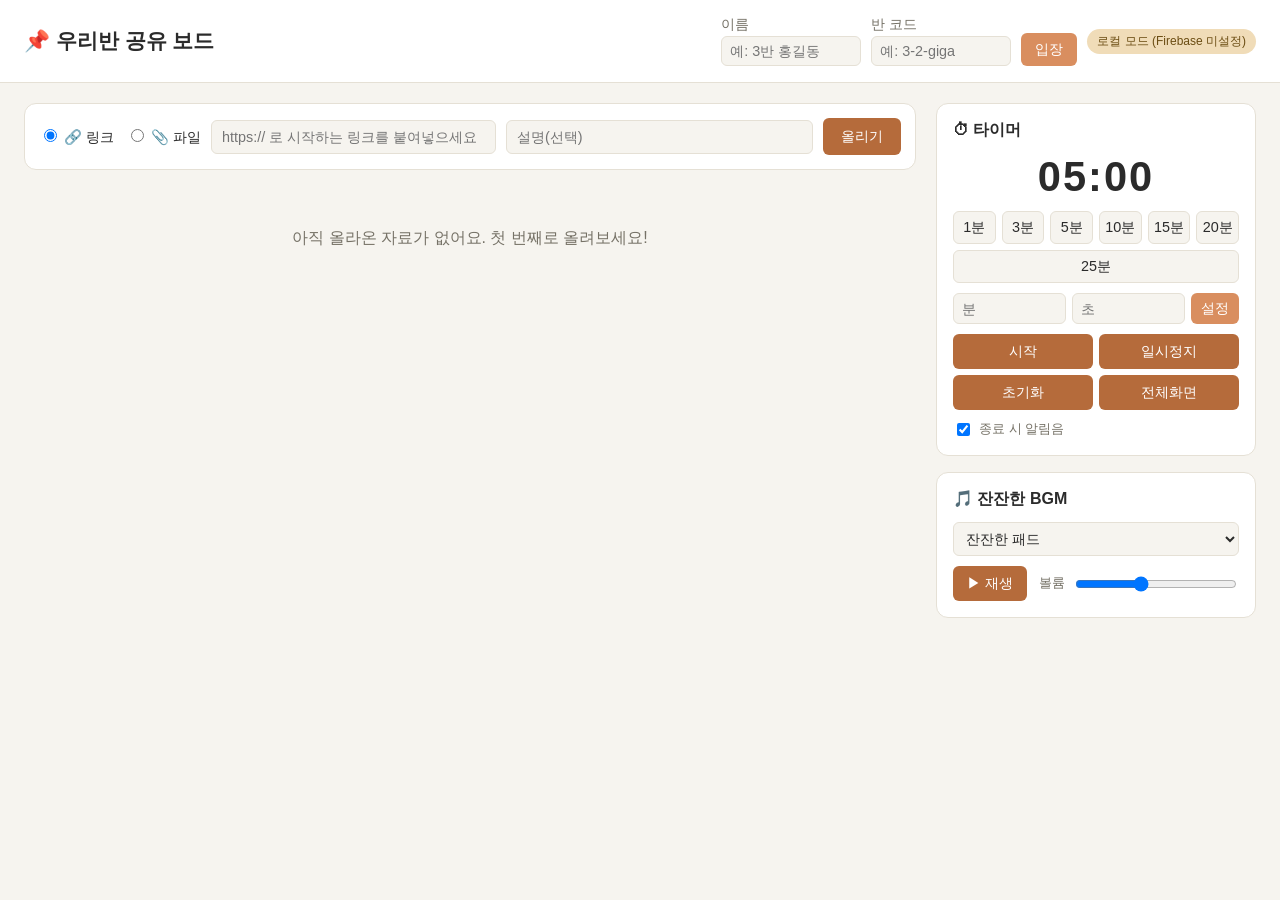
==== index.html @ 41935c3c "Add shared student board with timer and ambient BGM Padlet-style board for students to post links/fi" ====
<!doctype html>
<html lang="ko">
<head>
<meta charset="UTF-8" />
<meta name="viewport" content="width=device-width, initial-scale=1.0" />
<title>우리반 공유 보드</title>
<link rel="stylesheet" href="css/style.css" />
</head>
<body>

<header class="topbar">
  <h1>📌 우리반 공유 보드</h1>
  <div class="room-controls">
    <label>이름
      <input id="nicknameInput" type="text" placeholder="예: 3반 홍길동" maxlength="20" />
    </label>
    <label>반 코드
      <input id="roomCodeInput" type="text" placeholder="예: 3-2-giga" maxlength="30" />
    </label>
    <button id="joinRoomBtn" type="button">입장</button>
    <span id="connectionStatus" class="status-badge">설정 필요</span>
  </div>
</header>

<div class="layout">

  <main class="board-panel">
    <form id="postForm" class="post-form">
      <div class="type-toggle">
        <label><input type="radio" name="postType" value="link" checked /> 🔗 링크</label>
        <label><input type="radio" name="postType" value="file" /> 📎 파일</label>
      </div>

      <div id="linkFields" class="post-fields">
        <input id="linkUrlInput" type="url" placeholder="https:// 로 시작하는 링크를 붙여넣으세요" />
      </div>

      <div id="fileFields" class="post-fields" hidden>
        <input id="fileInput" type="file" />
        <p class="hint">파일은 700KB 이하만 업로드할 수 있어요. 큰 파일은 구글 드라이브 등에 올린 뒤 링크로 공유해주세요.</p>
      </div>

      <input id="captionInput" type="text" placeholder="설명(선택)" maxlength="80" />

      <button type="submit">올리기</button>
    </form>

    <div id="boardEmpty" class="board-empty">아직 올라온 자료가 없어요. 첫 번째로 올려보세요!</div>
    <div id="board" class="board-grid"></div>
  </main>

  <aside class="side-panel">
    <section class="widget timer-widget">
      <h2>⏱ 타이머</h2>
      <div id="timerDisplay" class="timer-display">05:00</div>
      <div class="timer-presets">
        <button type="button" data-min="1">1분</button>
        <button type="button" data-min="3">3분</button>
        <button type="button" data-min="5">5분</button>
        <button type="button" data-min="10">10분</button>
        <button type="button" data-min="15">15분</button>
        <button type="button" data-min="20">20분</button>
        <button type="button" data-min="25">25분</button>
      </div>
      <div class="timer-custom">
        <input id="customMinutes" type="number" min="0" max="180" placeholder="분" />
        <input id="customSeconds" type="number" min="0" max="59" placeholder="초" />
        <button id="setCustomTimeBtn" type="button">설정</button>
      </div>
      <div class="timer-controls">
        <button id="timerStartBtn" type="button">시작</button>
        <button id="timerPauseBtn" type="button">일시정지</button>
        <button id="timerResetBtn" type="button">초기화</button>
        <button id="timerFullscreenBtn" type="button">전체화면</button>
      </div>
      <label class="sound-toggle">
        <input id="timerSoundToggle" type="checkbox" checked /> 종료 시 알림음
      </label>
    </section>

    <section class="widget bgm-widget">
      <h2>🎵 잔잔한 BGM</h2>
      <div class="bgm-presets">
        <select id="bgmPresetSelect">
          <option value="pad">잔잔한 패드</option>
          <option value="rain">빗소리 화이트노이즈</option>
          <option value="lofi">로파이 아르페지오</option>
        </select>
      </div>
      <div class="bgm-controls">
        <button id="bgmToggleBtn" type="button">▶ 재생</button>
        <label class="volume-control">
          볼륨
          <input id="bgmVolumeSlider" type="range" min="0" max="100" value="40" />
        </label>
      </div>
    </section>
  </aside>

</div>

<div id="timerOverlay" class="timer-overlay" hidden>
  <div id="timerOverlayDisplay" class="timer-overlay-display">05:00</div>
  <button id="exitFullscreenBtn" type="button">닫기</button>
</div>

<script type="module" src="js/firebase-config.js"></script>
<script type="module" src="js/app.js"></script>
<script src="js/timer.js"></script>
<script src="js/bgm.js"></script>
</body>
</html>
---- css/style.css ----
:root {
  --bg: #f6f4ef;
  --card-bg: #ffffff;
  --ink: #2b2b2b;
  --muted: #767267;
  --accent: #d98e5f;
  --accent-dark: #b56b3b;
  --line: #e5e0d5;
  --danger: #c0553f;
}

@media (prefers-color-scheme: dark) {
  :root {
    --bg: #1c1a17;
    --card-bg: #2a2723;
    --ink: #ece7dd;
    --muted: #a89d8c;
    --accent: #e0a06a;
    --accent-dark: #f0b784;
    --line: #3c3730;
    --danger: #e08a76;
  }
}

* { box-sizing: border-box; }

body {
  margin: 0;
  font-family: "Pretendard", "Apple SD Gothic Neo", "Malgun Gothic", sans-serif;
  background: var(--bg);
  color: var(--ink);
}

.topbar {
  display: flex;
  flex-wrap: wrap;
  align-items: center;
  justify-content: space-between;
  gap: 12px;
  padding: 16px 24px;
  border-bottom: 1px solid var(--line);
  background: var(--card-bg);
}

.topbar h1 {
  font-size: 1.3rem;
  margin: 0;
}

.room-controls {
  display: flex;
  flex-wrap: wrap;
  align-items: center;
  gap: 10px;
  font-size: 0.85rem;
  color: var(--muted);
}

.room-controls label {
  display: flex;
  flex-direction: column;
  gap: 2px;
}

input, select, button {
  font-family: inherit;
  font-size: 0.9rem;
}

.room-controls input {
  padding: 6px 8px;
  border: 1px solid var(--line);
  border-radius: 6px;
  background: var(--bg);
  color: var(--ink);
  width: 140px;
}

#joinRoomBtn {
  padding: 7px 14px;
  border: none;
  border-radius: 6px;
  background: var(--accent);
  color: #fff;
  cursor: pointer;
  align-self: flex-end;
}

.status-badge {
  padding: 4px 10px;
  border-radius: 999px;
  background: var(--line);
  font-size: 0.75rem;
  white-space: nowrap;
}

.status-badge.ok { background: #cfe8d0; color: #24592a; }
.status-badge.local { background: #f0dcb8; color: #6b4d13; }

.layout {
  display: grid;
  grid-template-columns: 1fr 320px;
  gap: 20px;
  padding: 20px 24px 60px;
  align-items: start;
}

@media (max-width: 860px) {
  .layout { grid-template-columns: 1fr; }
}

.post-form {
  display: flex;
  flex-wrap: wrap;
  gap: 10px;
  align-items: center;
  background: var(--card-bg);
  border: 1px solid var(--line);
  border-radius: 12px;
  padding: 14px;
  margin-bottom: 18px;
}

.type-toggle {
  display: flex;
  gap: 12px;
  font-size: 0.9rem;
}

.post-fields {
  flex: 1;
  min-width: 200px;
}

.post-fields input[type="url"],
.post-fields input[type="file"] {
  width: 100%;
  padding: 8px 10px;
  border: 1px solid var(--line);
  border-radius: 6px;
  background: var(--bg);
  color: var(--ink);
}

.hint {
  margin: 4px 0 0;
  font-size: 0.75rem;
  color: var(--muted);
}

#captionInput {
  flex: 1;
  min-width: 160px;
  padding: 8px 10px;
  border: 1px solid var(--line);
  border-radius: 6px;
  background: var(--bg);
  color: var(--ink);
}

.post-form button[type="submit"] {
  padding: 9px 18px;
  border: none;
  border-radius: 6px;
  background: var(--accent-dark);
  color: #fff;
  cursor: pointer;
}

.board-empty {
  color: var(--muted);
  text-align: center;
  padding: 40px 0;
}

.board-grid {
  display: grid;
  grid-template-columns: repeat(auto-fill, minmax(220px, 1fr));
  gap: 14px;
}

.card {
  background: var(--card-bg);
  border: 1px solid var(--line);
  border-radius: 12px;
  padding: 12px;
  display: flex;
  flex-direction: column;
  gap: 8px;
  animation: fadeIn 0.25s ease;
}

@keyframes fadeIn {
  from { opacity: 0; transform: translateY(4px); }
  to { opacity: 1; transform: translateY(0); }
}

.card-header {
  display: flex;
  justify-content: space-between;
  align-items: center;
  font-size: 0.78rem;
  color: var(--muted);
}

.card-header .author {
  font-weight: 600;
  color: var(--ink);
}

.card-delete {
  border: none;
  background: none;
  cursor: pointer;
  color: var(--muted);
  font-size: 0.9rem;
}

.card-delete:hover { color: var(--danger); }

.card img.card-thumb {
  width: 100%;
  border-radius: 8px;
  max-height: 160px;
  object-fit: cover;
}

.card .file-chip, .card .link-chip {
  display: flex;
  align-items: center;
  gap: 8px;
  padding: 10px;
  border-radius: 8px;
  background: var(--bg);
  text-decoration: none;
  color: var(--ink);
  word-break: break-all;
  font-size: 0.85rem;
}

.card .caption {
  font-size: 0.85rem;
  color: var(--ink);
}

.side-panel {
  display: flex;
  flex-direction: column;
  gap: 16px;
  position: sticky;
  top: 20px;
}

.widget {
  background: var(--card-bg);
  border: 1px solid var(--line);
  border-radius: 12px;
  padding: 16px;
}

.widget h2 {
  font-size: 1rem;
  margin: 0 0 12px;
}

.timer-display {
  font-size: 2.6rem;
  font-weight: 700;
  text-align: center;
  letter-spacing: 2px;
  margin-bottom: 10px;
  font-variant-numeric: tabular-nums;
}

.timer-presets {
  display: flex;
  flex-wrap: wrap;
  gap: 6px;
  margin-bottom: 10px;
}

.timer-presets button {
  flex: 1;
  min-width: 40px;
  padding: 6px 0;
  border: 1px solid var(--line);
  border-radius: 6px;
  background: var(--bg);
  color: var(--ink);
  cursor: pointer;
}

.timer-custom {
  display: flex;
  gap: 6px;
  margin-bottom: 10px;
}

.timer-custom input {
  width: 100%;
  padding: 6px 8px;
  border: 1px solid var(--line);
  border-radius: 6px;
  background: var(--bg);
  color: var(--ink);
}

.timer-custom button {
  padding: 6px 10px;
  border: none;
  border-radius: 6px;
  background: var(--accent);
  color: #fff;
  cursor: pointer;
  white-space: nowrap;
}

.timer-controls {
  display: grid;
  grid-template-columns: 1fr 1fr;
  gap: 6px;
  margin-bottom: 10px;
}

.timer-controls button {
  padding: 8px 0;
  border: none;
  border-radius: 6px;
  background: var(--accent-dark);
  color: #fff;
  cursor: pointer;
}

.sound-toggle {
  font-size: 0.8rem;
  color: var(--muted);
  display: flex;
  align-items: center;
  gap: 6px;
}

.bgm-presets select {
  width: 100%;
  padding: 7px 8px;
  border: 1px solid var(--line);
  border-radius: 6px;
  background: var(--bg);
  color: var(--ink);
  margin-bottom: 10px;
}

.bgm-controls {
  display: flex;
  align-items: center;
  gap: 12px;
}

#bgmToggleBtn {
  padding: 8px 14px;
  border: none;
  border-radius: 6px;
  background: var(--accent-dark);
  color: #fff;
  cursor: pointer;
  white-space: nowrap;
}

.volume-control {
  flex: 1;
  display: flex;
  align-items: center;
  gap: 8px;
  font-size: 0.8rem;
  color: var(--muted);
}

.volume-control input { flex: 1; }

.timer-overlay {
  position: fixed;
  inset: 0;
  background: rgba(20, 18, 15, 0.95);
  color: #fff;
  display: flex;
  flex-direction: column;
  align-items: center;
  justify-content: center;
  gap: 30px;
  z-index: 999;
}

.timer-overlay[hidden] {
  display: none;
}

.timer-overlay-display {
  font-size: 18vw;
  font-weight: 700;
  font-variant-numeric: tabular-nums;
}

#exitFullscreenBtn {
  padding: 10px 20px;
  border: none;
  border-radius: 8px;
  background: var(--accent);
  color: #fff;
  cursor: pointer;
  font-size: 1rem;
}
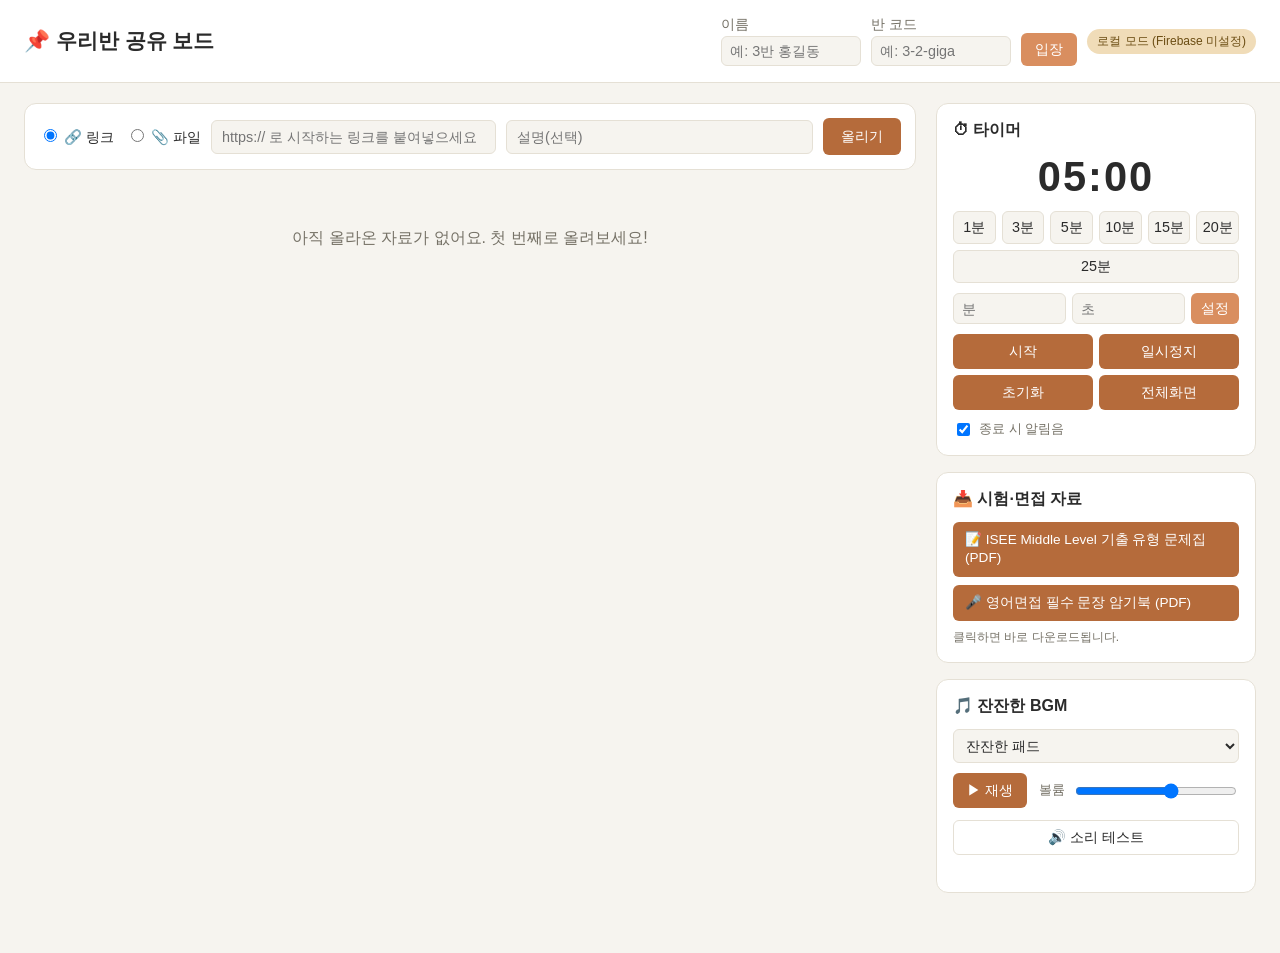
==== commit fa1e7d3a: "Fix silent audio and add ISEE/interview PDF downloads - Add shared audio manager (js/audio.js): one " ====
--- a/index.html
+++ b/index.html
@@ -78,6 +78,17 @@
       </label>
     </section>
 
+    <section class="widget download-widget">
+      <h2>📥 시험·면접 자료</h2>
+      <a class="download-btn" href="downloads/isee-middle-practice.pdf" download="ISEE_Middle_Level_Practice.pdf">
+        📝 ISEE Middle Level 기출 유형 문제집 (PDF)
+      </a>
+      <a class="download-btn" href="downloads/interview-sentences.pdf" download="Interview_Essential_Sentences.pdf">
+        🎤 영어면접 필수 문장 암기북 (PDF)
+      </a>
+      <p class="hint">클릭하면 바로 다운로드됩니다.</p>
+    </section>
+
     <section class="widget bgm-widget">
       <h2>🎵 잔잔한 BGM</h2>
       <div class="bgm-presets">
@@ -91,9 +102,11 @@
         <button id="bgmToggleBtn" type="button">▶ 재생</button>
         <label class="volume-control">
           볼륨
-          <input id="bgmVolumeSlider" type="range" min="0" max="100" value="40" />
+          <input id="bgmVolumeSlider" type="range" min="0" max="100" value="60" />
         </label>
       </div>
+      <button id="soundTestBtn" type="button" class="sound-test-btn">🔊 소리 테스트</button>
+      <p id="audioStatus" class="audio-status" role="status" aria-live="polite"></p>
     </section>
   </aside>
 
@@ -106,6 +119,7 @@
 
 <script type="module" src="js/firebase-config.js"></script>
 <script type="module" src="js/app.js"></script>
+<script src="js/audio.js"></script>
 <script src="js/timer.js"></script>
 <script src="js/bgm.js"></script>
 </body>
--- a/css/style.css
+++ b/css/style.css
@@ -376,6 +376,27 @@
 
 .volume-control input { flex: 1; }
 
+.sound-test-btn {
+  margin-top: 12px;
+  width: 100%;
+  padding: 7px 0;
+  border: 1px solid var(--line);
+  border-radius: 6px;
+  background: transparent;
+  color: var(--ink);
+  cursor: pointer;
+}
+
+.audio-status {
+  margin: 8px 0 0;
+  min-height: 1em;
+  font-size: 0.78rem;
+  color: var(--muted);
+  line-height: 1.4;
+}
+
+.audio-status.error { color: var(--danger); }
+
 .timer-overlay {
   position: fixed;
   inset: 0;
@@ -408,3 +429,17 @@
   cursor: pointer;
   font-size: 1rem;
 }
+
+.download-btn {
+  display: block;
+  margin-bottom: 8px;
+  padding: 9px 12px;
+  border-radius: 6px;
+  background: var(--accent-dark);
+  color: #fff;
+  text-decoration: none;
+  font-size: 0.85rem;
+  line-height: 1.35;
+}
+
+.download-btn:hover { filter: brightness(1.08); }
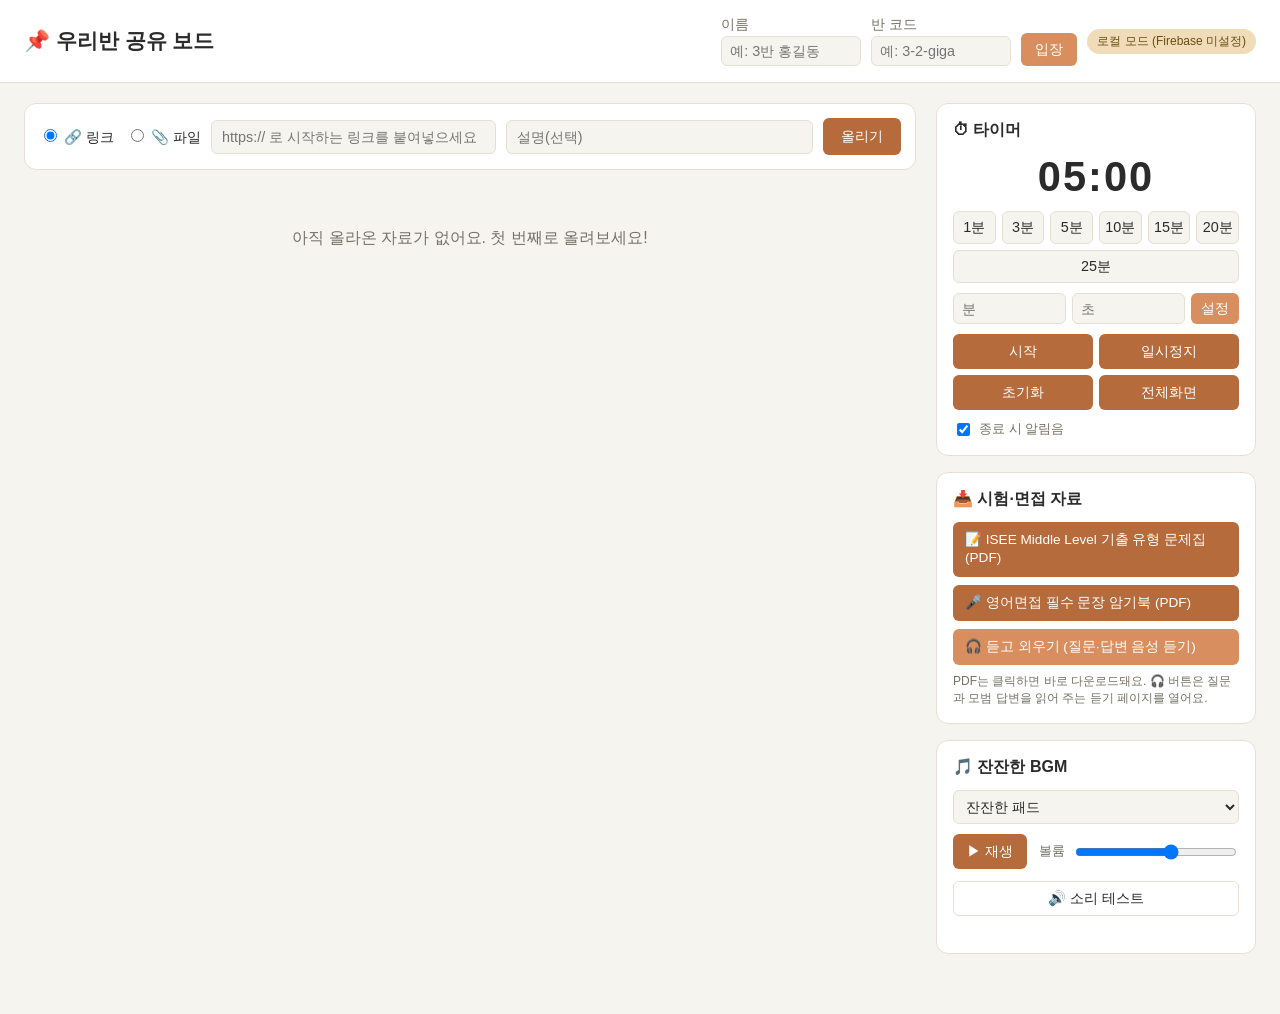
==== commit 1d50b44e: "Add listen-and-memorize page with interview Q&A audio - listen.html: reads 16 interview questions wi" ====
--- a/index.html
+++ b/index.html
@@ -86,7 +86,10 @@
       <a class="download-btn" href="downloads/interview-sentences.pdf" download="Interview_Essential_Sentences.pdf">
         🎤 영어면접 필수 문장 암기북 (PDF)
       </a>
-      <p class="hint">클릭하면 바로 다운로드됩니다.</p>
+      <a class="download-btn listen-btn" href="listen.html" target="_blank" rel="noopener">
+        🎧 듣고 외우기 (질문·답변 음성 듣기)
+      </a>
+      <p class="hint">PDF는 클릭하면 바로 다운로드돼요. 🎧 버튼은 질문과 모범 답변을 읽어 주는 듣기 페이지를 열어요.</p>
     </section>
 
     <section class="widget bgm-widget">
--- a/css/style.css
+++ b/css/style.css
@@ -443,3 +443,5 @@
 }
 
 .download-btn:hover { filter: brightness(1.08); }
+
+.listen-btn { background: var(--accent); }
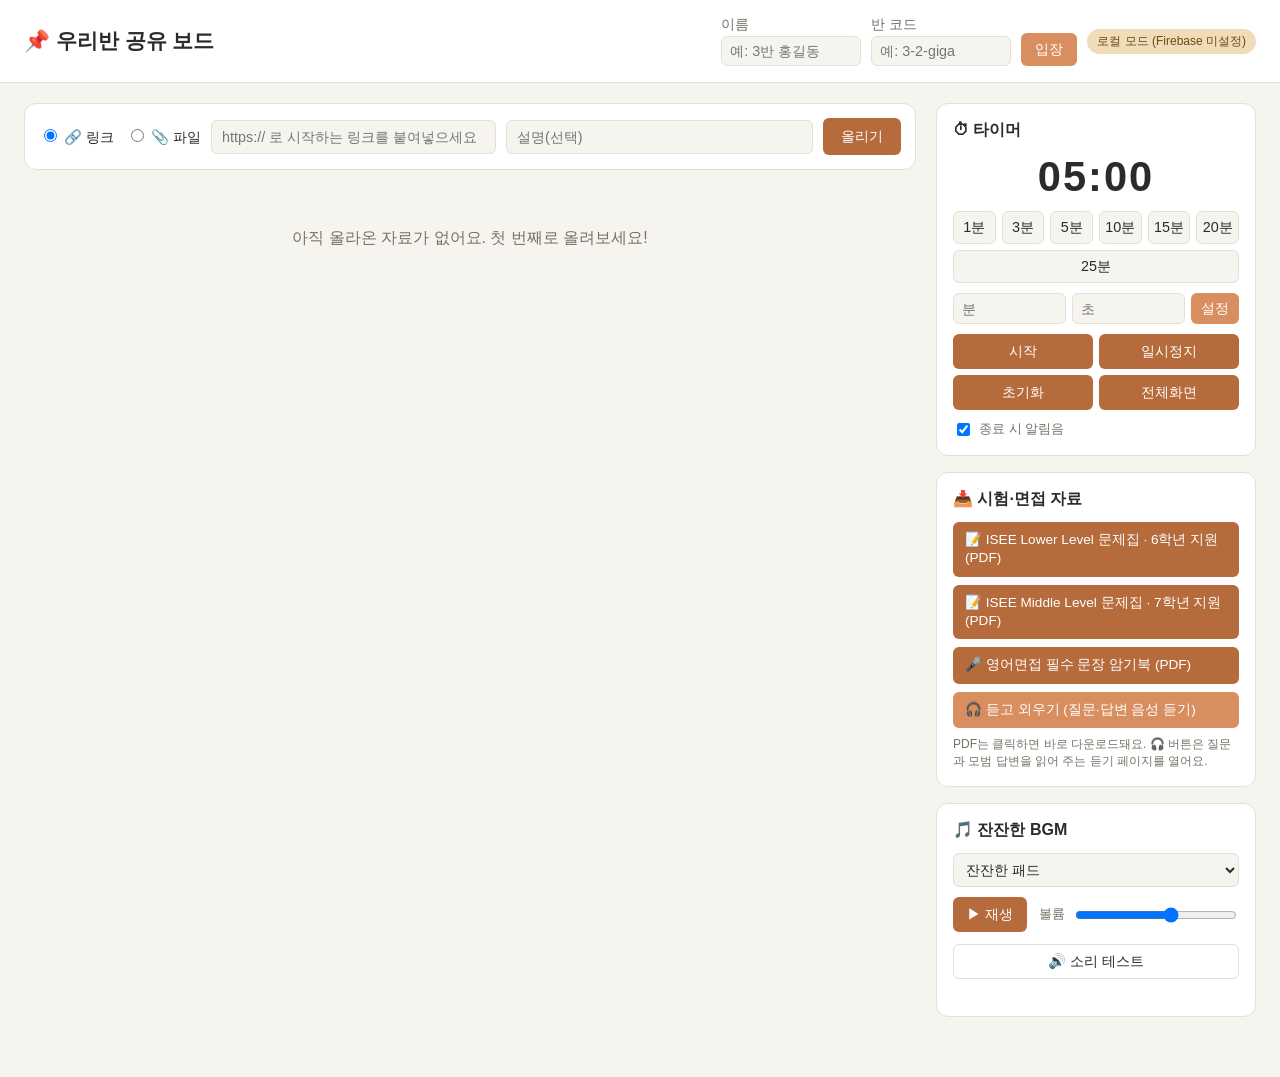
==== commit 0cee3bce: "Add ISEE Lower Level practice set for grade 6 applicants - New 48-item Lower Level practice PDF with" ====
--- a/index.html
+++ b/index.html
@@ -80,8 +80,11 @@
 
     <section class="widget download-widget">
       <h2>📥 시험·면접 자료</h2>
+      <a class="download-btn" href="downloads/isee-lower-practice.pdf" download="ISEE_Lower_Level_Practice.pdf">
+        📝 ISEE Lower Level 문제집 · 6학년 지원 (PDF)
+      </a>
       <a class="download-btn" href="downloads/isee-middle-practice.pdf" download="ISEE_Middle_Level_Practice.pdf">
-        📝 ISEE Middle Level 기출 유형 문제집 (PDF)
+        📝 ISEE Middle Level 문제집 · 7학년 지원 (PDF)
       </a>
       <a class="download-btn" href="downloads/interview-sentences.pdf" download="Interview_Essential_Sentences.pdf">
         🎤 영어면접 필수 문장 암기북 (PDF)
